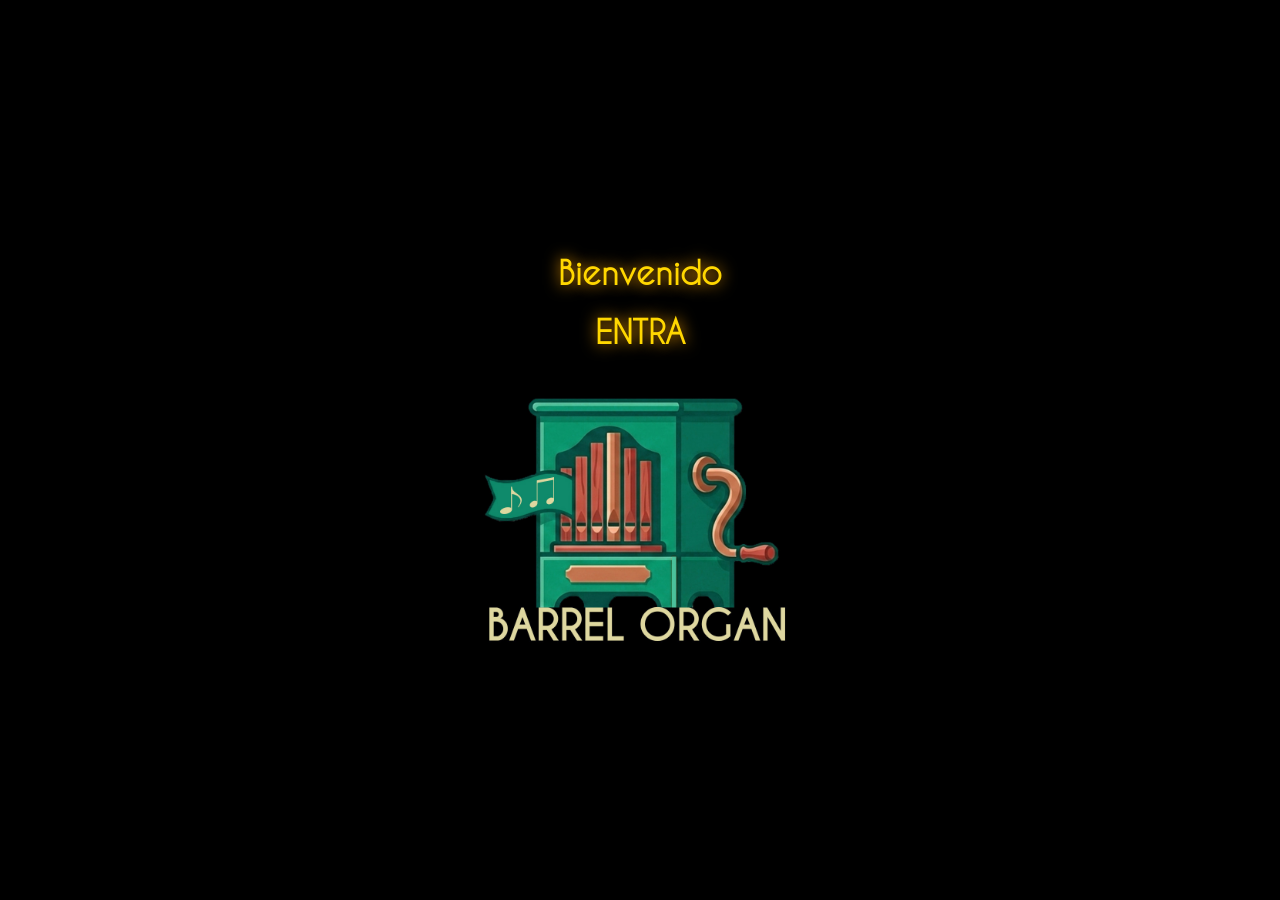
==== index.html @ fb854f2a "Add files via upload" ====
<!DOCTYPE html>
<html lang="en">
<head>
    <meta charset="UTF-8">
    <meta name="viewport" content="width=device-width, initial-scale=1.0, maximum-scale=1.0, user-scalable=no">
    <title>Barrel Organ App</title>
    <link rel="stylesheet" href="style.css">
</head>
<body>
    <div id="welcomeScreen" class="welcome-screen">

  <div class="welcome-content" >
<h1 data-i18n="bienvenido">Bienvenido</h1>
      <h1 data-i18n="entra">ENTRA</h1>
            
    <img src="splash2.jpg" id="enterBtn"  alt="Gallery Entrance">
      
  </div>

</div>
<h1 data-i18n="title">= Organillo Virtual =</h1>
    <div class="song-title" id="display-title">"🎵 CIELITO LINDO"</div>
    <div id="lyrics-box">
  <p id="lyrics-text">♪ Lyrics will appear here ♪</p>
</div>

    <div class="organ-container is-cranking">
        
        <div class="crank-wrapper">
            <div id="crank"><div class="bottom-knob"></div></div>
        </div>
        
    </div>
    <div class="bottom-bar">
            <button data-i18n="songs_btn" class="btn" id="library-btn"onclick="playButtonSound1()" 
>Melodias</button>
            <button data-i18n="about_btn" class="btn" id="history-btn"onclick="playButtonSound1()"
 >Acerca</button>
        <button data-i18n="cerrar" class="btn" id="cerrar-btn" onclick="playButtonSound1()"
 >Dona</button>
        </div>
    
    <div id="library-modal" class="modal">
        <div class="modal-content">
            <span class="close-btn" id="close-modal">&times;</span>
            <h2 data-i18n="select_song">📜 Selecciona Cancion</h2>
            <ul class="song-list" id="song-list">
            
                </ul>
            <p>Version 1.8 G R Monroy 2026</p>
            <p data-i18n="donate">Dona Aqui: paypal.me/Guillermo3D</p>
            <p>- PAYPAL, MERCADO-PAGO -</p>
        </div>
    </div>
    
    <div id="history-modal" class="modal">
    <div class="modal-content">
        <span class="close-btn" id="close-history">&times;</span>
        <h2 data-i18n="about_title">Acerca del Organillo</h2>
        <div class="history-body" >
            <p data-i18n="history_text"><strong>Historia: </strong> Surgido en el siglo XVIII, el organillo (u órgano callejero) se convirtió en la "máquina de discos" de la época victoriana. Permitía escuchar música compleja sin necesidad de una orquesta en vivo.</p>

<p data-i18n="how_it_works"><strong>Cómo funciona: </strong> Al girar la manivela, los fuelles bombean aire a un cofre. Simultáneamente, un cilindro con pasadores o un rollo de cartón perforado gira, activando válvulas que liberan aire en tubos específicos para reproducir las notas.</p>

<p data-i18n="legacy_text"><strong>El legado de Frati & Co.: </strong> Con sede en Berlín, Frati & Co. fue una empresa de maestros constructores conocida por sus instrumentos mecánicos de alta calidad a finales del siglo XIX.</p>
        </div>
    </div>
</div>
    
    <div id="cerrar-modal" class="modal">
    <div class="modal-content">
        <span class="close-btn" id="close-cerrar">&times;</span>
        <h2 data-i18n="cerrart">Por Favor Contribuye</h2>
        <div class="history-body" >
            <p data-i18n="close_text">
            Prueba mis otras Apps en la Play Store:
            </p>
            <p>1. SymChess ♞<br><br>Proximamente mas</p><br>
<p data-i18n="donate">Dona Aqui: bodisatva5@outlook.com</p>
      <p>- PAYPAL, MERCADO-PAGO -</p>
         <img src="gracias.jpg">  
        </div>
    </div>
</div>

    <audio id="organ-music" src= barrelcl.js loop></audio>
    <audio id="buttonSound1" preload="auto">
  <source src="click.mp3" type="audio/mpeg">
</audio>
    <script type="module" src="script.js" > </script>
</body>
</html>
---- style.css ----
@font-face {
    font-family: 'Caviar Dreams';
    src: url(CaviarDreams.ttf);
    font-weight: normal;
    font-style: normal;
}
        
        :root {
            --wood-dark: #3e2723;
            --wood-light: #8d6e63;
            --gold: #ffca28;
        }

        body, html {
            margin: 0;
            padding: 0;
            width: 100%;
            height: 100%;
            background-image: url(fondo1.jpg);
  background-repeat: repeat;
  /* Animation */
  animation: move 175s linear infinite;
            font-family: 'Caviar Dreams', sans-serif;
            display: flex;
            flex-direction: column;
            overflow: hidden; /* Prevents scrolling while cranking */
        }
@keyframes move {
  0% {
    background-position: 0 0;
  }
  100% {
    background-position: 300px 300px;
  }
}
        .organ-container {
            flex: 1;
            width: 100vw;
            height: 100vh;
            background: url("organillo.png") no-repeat center;
            background-size: contain;
            display: flex;
            flex-direction: column;
            align-items: center;
            justify-content: space-between;
            padding: 5px;
            box-sizing: border-box;
            position: relative;
            
        }
        
        .song-title {
            background-color: rgba(0, 0, 0, 0.5);
            color: yellow;
            padding: 10px 4px;
            border: 2px ridge orange;
            border-radius: 5px;
            font-size: 1.2rem;
            text-align: center;
            margin: 2vh 9% 0px 9%;
            z-index: 10;
            text-shadow: 2px 2px 12px black;
        }

        /* Crank Styles - Using CSS for the demo, replace with your image */
        .crank-wrapper {
            position: absolute;
            top: 50%;
            left: 50%;
            transform: translate(-50%, -50%);
            width: 300px;
            height: 300px;
            display: flex;
            justify-content: center;
            align-items: center;
        }

        #crank {
            width: 20px;
            height: 260px;
            background: linear-gradient(to right, silver, dimgray);
            border-radius: 10px;
            position: relative;
            transform-origin: center center;
            cursor: grab;
            box-shadow: 2px 3px 10px rgba(0,0,0,0.8);
            /* Starts horizontal for calculation ease */
            transform: rotate(0deg); 
        }

        /* The handle of the crank */
        #crank::after {
            content: '';
            position: absolute;
            top: 0px;
            left: 50%;
            transform: translateX(-50%);
            width: 55px;
            height: 55px;
            background: radial-gradient(circle, yellowgreen, seagreen);
            border-radius: 50%;
            box-shadow: inset -2px -5px 10px rgba(0,0,0,0.6);
        }

        /* The center pivot */
        #crank::before {
            content: '';
            position: absolute;
            top: 50%;
            left: 50%;
            transform: translate(-50%, -50%);
            width: 13px;
            height: 13px;
            background: dimgray;
            border: 3px solid black;
            border-radius: 50%;
            box-shadow: inset 0 0 10px rgba(0,0,0,0.8);
        }

        .bottom-bar {
            display: flex;
            align-items: center;
            gap: 5px;
            padding: 5px;
            box-sizing: border-box;
            z-index: 10;
            margin-bottom: 5vh;
            justify-content: center;
        }

        .btn {
            background: black;
            border: 2px solid gold;
            border-radius: 5px;
            color: gold;
            font-size: 3vh;
            cursor: pointer;
            text-align: center;
            text-shadow: 0px 0px 12px gold;
        }
/* --- MODAL (POPUP) STYLES --- */
        .modal {
            display: none; /* Hidden by default */
            position: fixed;
            z-index: 100;
            left: 0;
            top: 0;
            width: 100%;
            height: 100%;
            background-color: rgba(0, 0, 0, 0.8); animation: popupDrop 0.2s ease;
        }

@keyframes popupDrop {
  0%   { transform: scale(1.1); }
  100% { transform: scale(1); }
  
}
        .modal-content {
            background-color: var(--wood-dark);
            margin: 5vh auto;
            padding: 20px 15px 5px 15px;
            border: 3px solid var(--gold);
            border-radius: 10px;
            width: 90%;
            max-width: 420px;
            color: var(--gold);
            box-shadow: 0px 5px 20px black;
        }

        .close-btn {
            color: var(--gold);
            float: right;
            font-size: 28px;
            font-weight: bold;
            cursor: pointer;
            margin-top: -10px;
        }

        .modal-content h2 {
            margin-top: 0;
            text-align: center;
            border-bottom: 1px solid var(--gold);
            padding-bottom: 10px;
        }

.modal-content img {
            width: 100%;
    margin: 15px 0px;
        }

        .song-list {
            list-style-type: none;
            padding: 0 0 15px 0;
            margin: 0;
            max-height: 55vh;
            overflow-y: auto;
            border-bottom: 1px solid gold;
        }

        .song-item {
            padding: 13px;
            margin-bottom: 8px;
            background-color: rgba(0, 0, 0, 0.4);
            border: 1px solid var(--wood-light);
            border-radius: 5px;
            cursor: pointer;
            transition: background-color 0.2s;
        }

        .song-item:active, .song-item:hover {
            background-color: var(--gold);
            color: var(--wood-dark);
            font-weight: bold;
        }

        h1 {
            color: gold;
            text-align: center;
            text-shadow: 0 0 15px orange, 0 0 20px black;
            background-color: rgba(0, 0, 0, 0.4);
            
        }

        p{
            text-align: center;
        }

        button:hover {
	background-image: linear-gradient(0, gray, dimgray);
}
        button:active {
	background-image: linear-gradient(0, gray, dimgray);
    transform: scale(1.1);
}

/* The new second knob */
.bottom-knob {
    position: absolute;
    bottom: 0px; /* Positions it at the bottom of the crank */
    left: 50%;
    transform: translateX(-50%);
    width: 55px;
    height: 55px;
    background: radial-gradient(circle, yellowgreen, seagreen);
    border-radius: 50%;
    box-shadow: inset -2px -5px 10px rgba(0,0,0,0.6);
}

/* The pumping animation */
@keyframes pumpOrgan {
    0% { transform: scale(1); }
    50% { transform: scale(1.05); }
    100% { transform: scale(1); }
}

/* We will add this class via JavaScript when moving */
.organ-container.is-cranking {
    /* 0.5s duration, linear speed, repeats forever */
    animation: pumpOrgan 1.5s linear infinite; 
}

#lyrics-box {
  background-color: rgba(0, 0, 0, 0.5);
            color: yellow;
            padding: 10px 2px;
            border: 2px ridge orange;
            border-radius: 5px;
            text-align: center;
            margin: 2vh 9% 0px 9%;
            z-index: 10;
            text-shadow: 2px 2px 12px black;
}

#lyrics-text {
  margin: 0;
}

.welcome-screen {
  position: fixed;
  width: 100%;
  height: 100%;
  background: black;
  display: flex;
  justify-content: center;
  align-items: center;
  z-index: 9999;
    color: yellow;
    text-decoration: none;
}

.welcome-content img {
  width: 99%;
  max-width: 420px;
  border-radius: 10px;
  align-items: center;
}

.welcome-screen.fade-out {
  opacity: 0;
  transition: opacity 0.9s ease;
}

#exit-btn{
    margin: 15px 0px 25px 34%;
    
}
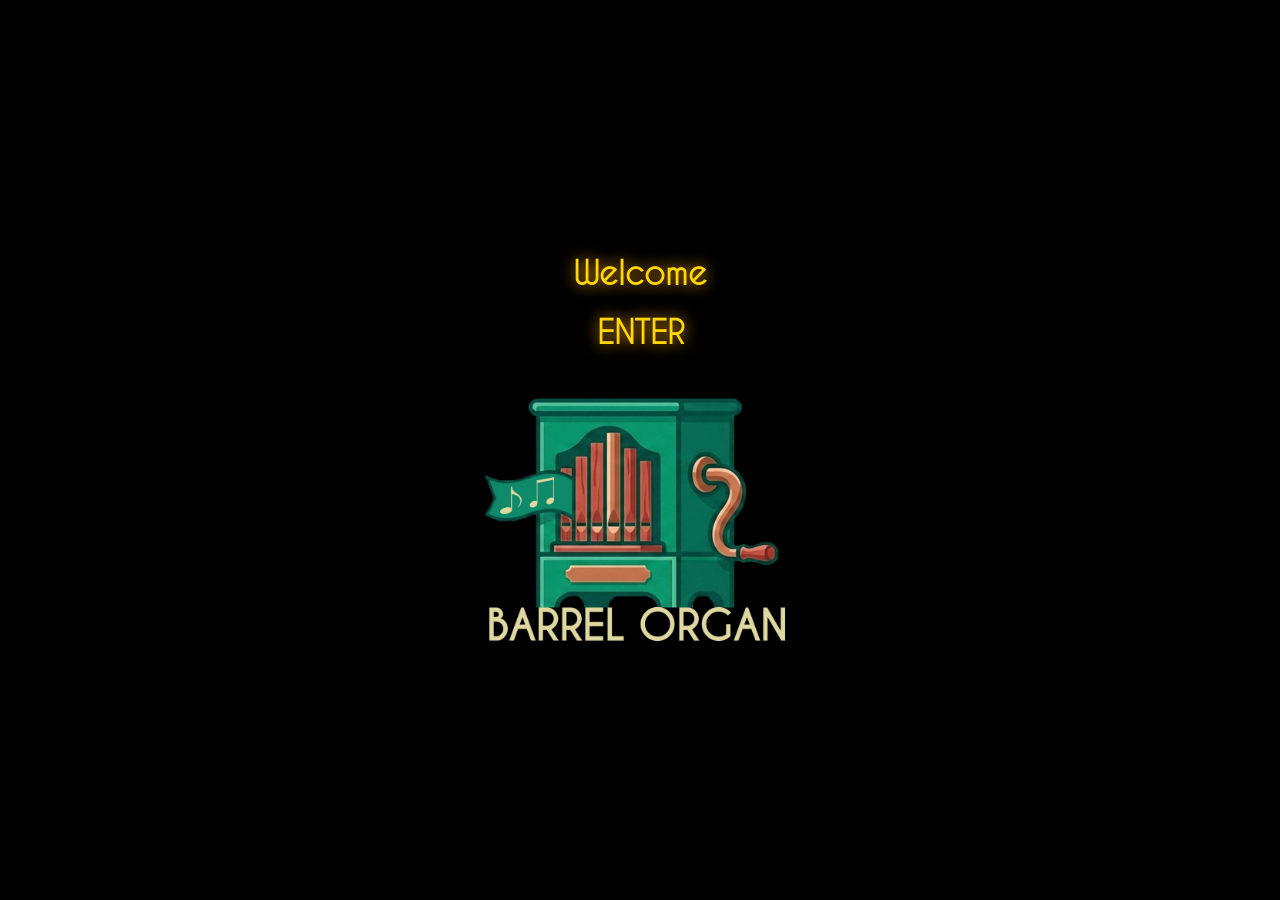
==== commit 3dd87f00: "Add files via upload" ====
--- a/index.html
+++ b/index.html
@@ -83,10 +83,19 @@
     </div>
 </div>
 
-    <audio id="organ-music" src= barrelcl.js loop></audio>
+    <audio id="organ-music" loop></audio>
     <audio id="buttonSound1" preload="auto">
   <source src="click.mp3" type="audio/mpeg">
 </audio>
-    <script type="module" src="script.js" > </script>
+    <script src="barrelcl.js"></script>
+    <script src="barrelma.js"></script>
+    <script src="barrelbd.js"></script>
+    <script src="barrelnp.js"></script>
+    <script src="barrelam.js"></script>
+    <script src="barrelmn.js"></script>
+    <script src="barrelll.js"></script>
+    <script src="barrelrs.js"></script>
+    <script src="barrelvf.js"></script>
+    <script src="script.js" > </script>
 </body>
 </html>
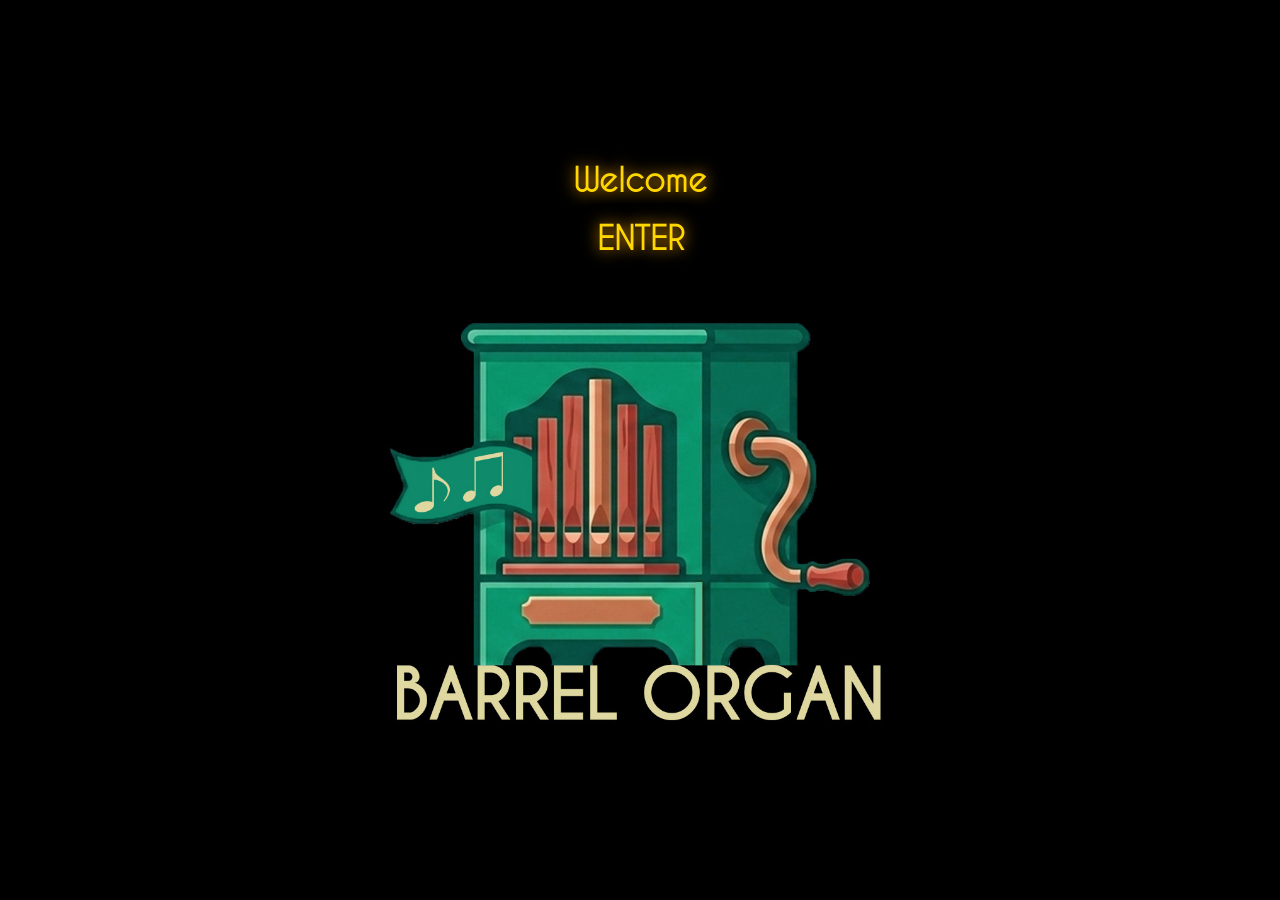
==== commit 2acd96ae: "Add files via upload" ====
--- a/index.html
+++ b/index.html
@@ -5,6 +5,7 @@
     <meta name="viewport" content="width=device-width, initial-scale=1.0, maximum-scale=1.0, user-scalable=no">
     <title>Barrel Organ App</title>
     <link rel="stylesheet" href="style.css">
+    <link rel="manifest" href="manifest.json">
 </head>
 <body>
     <div id="welcomeScreen" class="welcome-screen">
@@ -73,9 +74,10 @@
         <h2 data-i18n="cerrart">Por Favor Contribuye</h2>
         <div class="history-body" >
             <p data-i18n="close_text">
-            Prueba mis otras Apps en la Play Store:
+            Prueba mis otras Apps en Microsoft Store:
             </p>
-            <p>1. SymChess ♞<br><br>Proximamente mas</p><br>
+            <p>1. SymChess Free ♞</p>
+            <p>2. Juegos Educativos Campanita</p>
 <p data-i18n="donate">Dona Aqui: bodisatva5@outlook.com</p>
       <p>- PAYPAL, MERCADO-PAGO -</p>
          <img src="gracias.jpg">  
@@ -96,6 +98,7 @@
     <script src="barrelll.js"></script>
     <script src="barrelrs.js"></script>
     <script src="barrelvf.js"></script>
+    <script src="barreljb.js"></script>
     <script src="script.js" > </script>
 </body>
-</html>+</html>
--- a/style.css
+++ b/style.css
@@ -57,7 +57,7 @@
             border-radius: 5px;
             font-size: 1.2rem;
             text-align: center;
-            margin: 2vh 9% 0px 9%;
+            margin: 2vh 20% 0px 20%;
             z-index: 10;
             text-shadow: 2px 2px 12px black;
         }
@@ -157,12 +157,12 @@
 }
         .modal-content {
             background-color: var(--wood-dark);
-            margin: 5vh auto;
+            margin: 2vh auto;
             padding: 20px 15px 5px 15px;
             border: 3px solid var(--gold);
             border-radius: 10px;
             width: 90%;
-            max-width: 420px;
+            max-width: 480px;
             color: var(--gold);
             box-shadow: 0px 5px 20px black;
         }
@@ -190,9 +190,9 @@
 
         .song-list {
             list-style-type: none;
-            padding: 0 0 15px 0;
+            padding: 0px;
             margin: 0;
-            max-height: 55vh;
+            max-height: 60vh;
             overflow-y: auto;
             border-bottom: 1px solid gold;
         }
@@ -266,7 +266,7 @@
             border: 2px ridge orange;
             border-radius: 5px;
             text-align: center;
-            margin: 2vh 9% 0px 9%;
+            margin: 2vh 20% 0px 20%;
             z-index: 10;
             text-shadow: 2px 2px 12px black;
 }
@@ -289,9 +289,8 @@
 }
 
 .welcome-content img {
-  width: 99%;
-  max-width: 420px;
-  border-radius: 10px;
+  width: 100%;
+  max-width: 680px;
   align-items: center;
 }
 
@@ -303,4 +302,4 @@
 #exit-btn{
     margin: 15px 0px 25px 34%;
     
-}+}
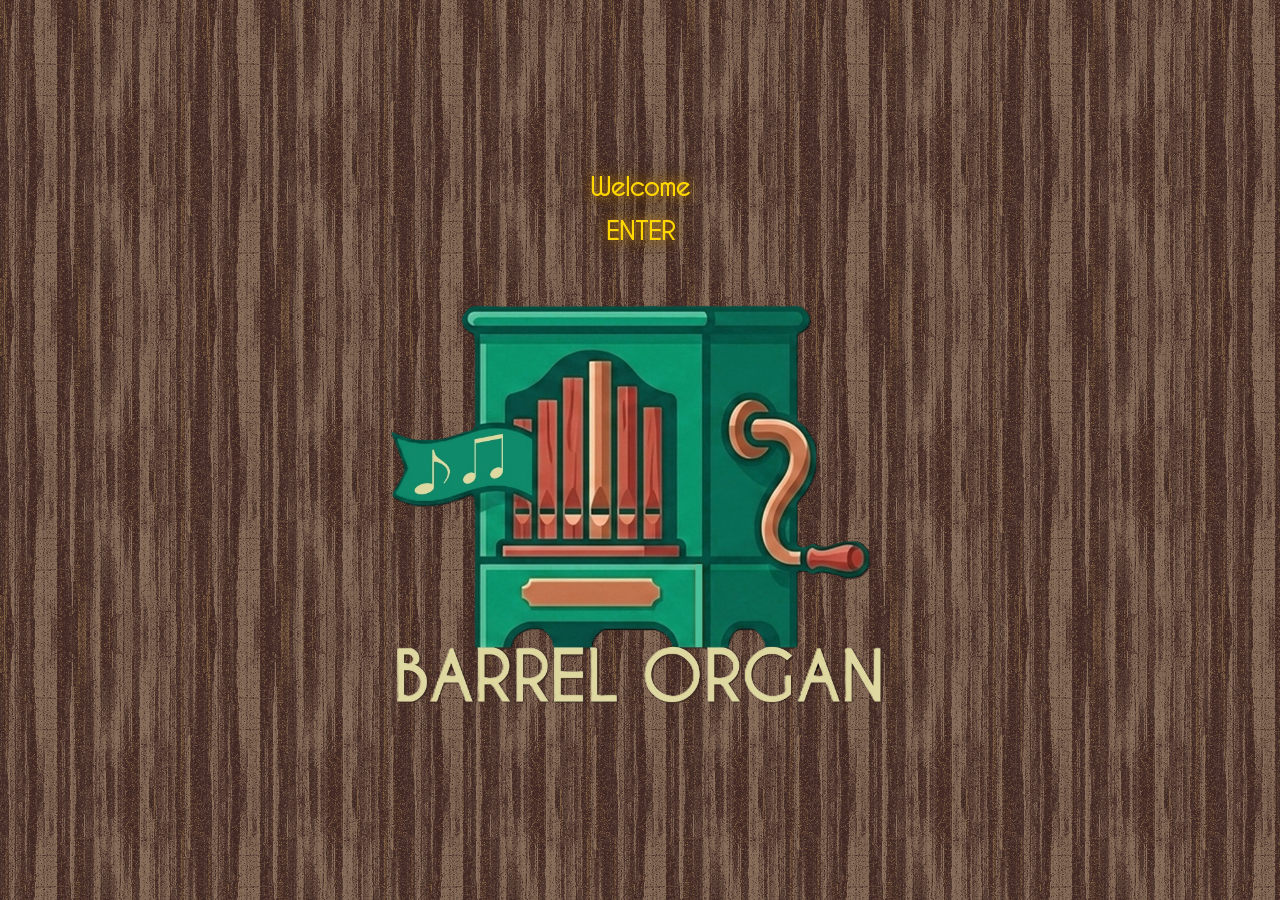
==== commit 7bd0e11e: "Add files via upload" ====
--- a/index.html
+++ b/index.html
@@ -14,7 +14,7 @@
 <h1 data-i18n="bienvenido">Bienvenido</h1>
       <h1 data-i18n="entra">ENTRA</h1>
             
-    <img src="splash2.jpg" id="enterBtn"  alt="Gallery Entrance">
+    <img src="splash2.png" id="enterBtn"  alt="Gallery Entrance">
       
   </div>
 
@@ -35,11 +35,17 @@
     <div class="bottom-bar">
             <button data-i18n="songs_btn" class="btn" id="library-btn"onclick="playButtonSound1()" 
 >Melodias</button>
-            <button data-i18n="about_btn" class="btn" id="history-btn"onclick="playButtonSound1()"
- >Acerca</button>
+            <button data-i18n="about_btn2" class="btn" onclick="goBack()"
+ >Teclado</button>
+
+        </div>
+    <div class="bottom-bar">
+
+        <button data-i18n="about_btn" class="btn" id="history-btn"onclick="playButtonSound1()"
+        >Acerca</button>
         <button data-i18n="cerrar" class="btn" id="cerrar-btn" onclick="playButtonSound1()"
- >Dona</button>
-        </div>
+        >Dona</button>
+    </div>
     
     <div id="library-modal" class="modal">
         <div class="modal-content">
@@ -48,9 +54,9 @@
             <ul class="song-list" id="song-list">
             
                 </ul>
-            <p>Version 1.8 G R Monroy 2026</p>
+            <p>💻 Version 2.0 G R Monroy 2026</p>
             <p data-i18n="donate">Dona Aqui: paypal.me/Guillermo3D</p>
-            <p>- PAYPAL, MERCADO-PAGO -</p>
+            
         </div>
     </div>
     
@@ -64,6 +70,7 @@
 <p data-i18n="how_it_works"><strong>Cómo funciona: </strong> Al girar la manivela, los fuelles bombean aire a un cofre. Simultáneamente, un cilindro con pasadores o un rollo de cartón perforado gira, activando válvulas que liberan aire en tubos específicos para reproducir las notas.</p>
 
 <p data-i18n="legacy_text"><strong>El legado de Frati & Co.: </strong> Con sede en Berlín, Frati & Co. fue una empresa de maestros constructores conocida por sus instrumentos mecánicos de alta calidad a finales del siglo XIX.</p>
+<img src="old.gif" >
         </div>
     </div>
 </div>
@@ -73,14 +80,11 @@
         <span class="close-btn" id="close-cerrar">&times;</span>
         <h2 data-i18n="cerrart">Por Favor Contribuye</h2>
         <div class="history-body" >
+            <p data-i18n="donate">Dona Aqui: paypal.me/Guillermo3D</p>
+         <img src="gracias.jpg">
             <p data-i18n="close_text">
-            Prueba mis otras Apps en Microsoft Store:
+                Prueba mis otras Apps en la Play Store:
             </p>
-            <p>1. SymChess Free ♞</p>
-            <p>2. Juegos Educativos Campanita</p>
-<p data-i18n="donate">Dona Aqui: bodisatva5@outlook.com</p>
-      <p>- PAYPAL, MERCADO-PAGO -</p>
-         <img src="gracias.jpg">  
         </div>
     </div>
 </div>
--- a/style.css
+++ b/style.css
@@ -120,11 +120,11 @@
         .bottom-bar {
             display: flex;
             align-items: center;
-            gap: 5px;
-            padding: 5px;
+            gap: 20px;
+            
             box-sizing: border-box;
             z-index: 10;
-            margin-bottom: 5vh;
+            margin-bottom: 4vh;
             justify-content: center;
         }
 
@@ -137,6 +137,7 @@
             cursor: pointer;
             text-align: center;
             text-shadow: 0px 0px 12px gold;
+            padding: 5px 40px;
         }
 /* --- MODAL (POPUP) STYLES --- */
         .modal {
@@ -161,7 +162,7 @@
             padding: 20px 15px 5px 15px;
             border: 3px solid var(--gold);
             border-radius: 10px;
-            width: 90%;
+            
             max-width: 480px;
             color: var(--gold);
             box-shadow: 0px 5px 20px black;
@@ -184,8 +185,9 @@
         }
 
 .modal-content img {
-            width: 100%;
+            width: 90%;
     margin: 15px 0px;
+	padding: 0px 23px;
         }
 
         .song-list {
@@ -217,8 +219,9 @@
             color: gold;
             text-align: center;
             text-shadow: 0 0 15px orange, 0 0 20px black;
-            background-color: rgba(0, 0, 0, 0.4);
             
+            font-size: 25px;
+            margin: 15px;
         }
 
         p{
@@ -269,6 +272,7 @@
             margin: 2vh 20% 0px 20%;
             z-index: 10;
             text-shadow: 2px 2px 12px black;
+            font-size: 1.2rem;
 }
 
 #lyrics-text {
@@ -279,7 +283,9 @@
   position: fixed;
   width: 100%;
   height: 100%;
-  background: black;
+  background-image: url("wood.png");
+    background-repeat: repeat;
+    background-color: #3e2723;
   display: flex;
   justify-content: center;
   align-items: center;
@@ -303,3 +309,226 @@
     margin: 15px 0px 25px 34%;
     
 }
+
+/* -------------------------
+   KEYBOARD AREA
+------------------------- */
+
+.keyboard-container {
+    flex: 1;
+
+    display: flex;
+    align-items: center;
+    justify-content: center;
+
+    padding: 10px 15%;
+}
+
+
+/* -------------------------
+   KEYBOARD
+------------------------- */
+
+.keyboard {
+    position: relative;
+
+    width: 100%;
+    height: 250px;
+
+    display: flex;
+
+    -webkit-touch-callout: none;
+        -webkit-user-select: none;
+        user-select: none;
+
+        -webkit-tap-highlight-color: transparent;
+
+        touch-action: none;
+border-top: 40px solid #2b2b2b;
+border-bottom: 20px solid #2b2b2b;
+
+}
+
+#keyboard button {
+    user-select: none;
+    -webkit-user-select: none;
+    -webkit-touch-callout: none;
+
+    -webkit-tap-highlight-color: transparent;
+
+    touch-action: none;
+}
+/* -------------------------
+   WHITE KEYS
+------------------------- */
+
+.white-key {
+    position: relative;
+
+    flex: 1;
+
+    height: 100%;
+
+    border: 1px solid #555;
+    border-radius: 0 0 8px 8px;
+
+    background: ivory;
+
+    box-shadow:
+        0 5px 0 #bbbbbb;
+
+    padding: 0;
+
+    -webkit-touch-callout: none;
+        -webkit-user-select: none;
+        user-select: none;
+
+        -webkit-tap-highlight-color: transparent;
+
+        touch-action: none;
+}
+
+.white-key span {
+    position: absolute;
+
+    bottom: 12px;
+    left: 0;
+    right: 0;
+
+    text-align: center;
+
+    font-size: 18px;
+    color: #1c1c1c;
+
+    pointer-events: none;
+}
+
+
+/* pressed white key */
+
+.white-key.active {
+    background: #dddddd;
+
+    transform: translateY(4px);
+
+    box-shadow:
+        0 1px 0 #999;
+}
+
+
+/* -------------------------
+   BLACK KEYS
+------------------------- */
+
+.black-key {
+    position: absolute;
+
+    z-index: 5;
+
+    top: 0;
+
+    width: 11%;
+    height: 58%;
+
+    border: 1px solid #3f3620;
+    border-radius: 0 0 6px 6px;
+
+    background: #3f3620;
+
+    color: white;
+
+    box-shadow:
+        0 5px 0 #3f3620;
+
+    font-size: 15px;
+
+    padding: 0;
+
+    touch-action: none;
+    -webkit-touch-callout: none;
+        -webkit-user-select: none;
+        user-select: none;
+
+        -webkit-tap-highlight-color: transparent;
+}
+
+.black-key.active {
+    background: #555;
+
+    transform: translateY(4px);
+
+    box-shadow:
+        0 1px 0 #000;
+}
+
+
+/*
+   Positions between white keys
+*/
+
+.black-c {
+    left: calc(14.285% - 5.5%);
+}
+
+.black-d {
+    left: calc(28.57% - 5.5%);
+}
+
+.black-f {
+    left: calc(57.14% - 5.5%);
+}
+
+.black-g {
+    left: calc(71.43% - 5.5%);
+}
+
+.black-a {
+    left: calc(85.71% - 5.5%);
+}
+
+/* Modern browsers — Chrome 121+, Edge 121+, Firefox, Safari 18.2+ */
+* {
+  scrollbar-width: 12px;
+  scrollbar-color: #f59e0b #fffbeb;
+}
+
+/* Legacy WebKit — older Chrome/Edge/Safari, radius, borders & shadows */
+*::-webkit-scrollbar {
+  width: 12px;
+  height: 12px;
+}
+
+*::-webkit-scrollbar-track {
+  background-color: #fffbeb;
+  border-radius: 6px;
+  padding: 1px;
+  border: 1px solid #fde68a;
+}
+
+*::-webkit-scrollbar-track:hover {
+  background-color: #fef3c7;
+}
+
+*::-webkit-scrollbar-track:active {
+  background-color: #fde68a;
+}
+
+*::-webkit-scrollbar-thumb {
+  background-color: #f59e0b;
+  border-radius: 6px;
+  min-height: 30px;
+}
+
+*::-webkit-scrollbar-thumb:hover {
+  background-color: #d97706;
+}
+
+*::-webkit-scrollbar-thumb:active {
+  background-color: #92400e;
+}
+
+*::-webkit-scrollbar-button {
+  display: none;
+  width: 0;
+  height: 0;
+}
